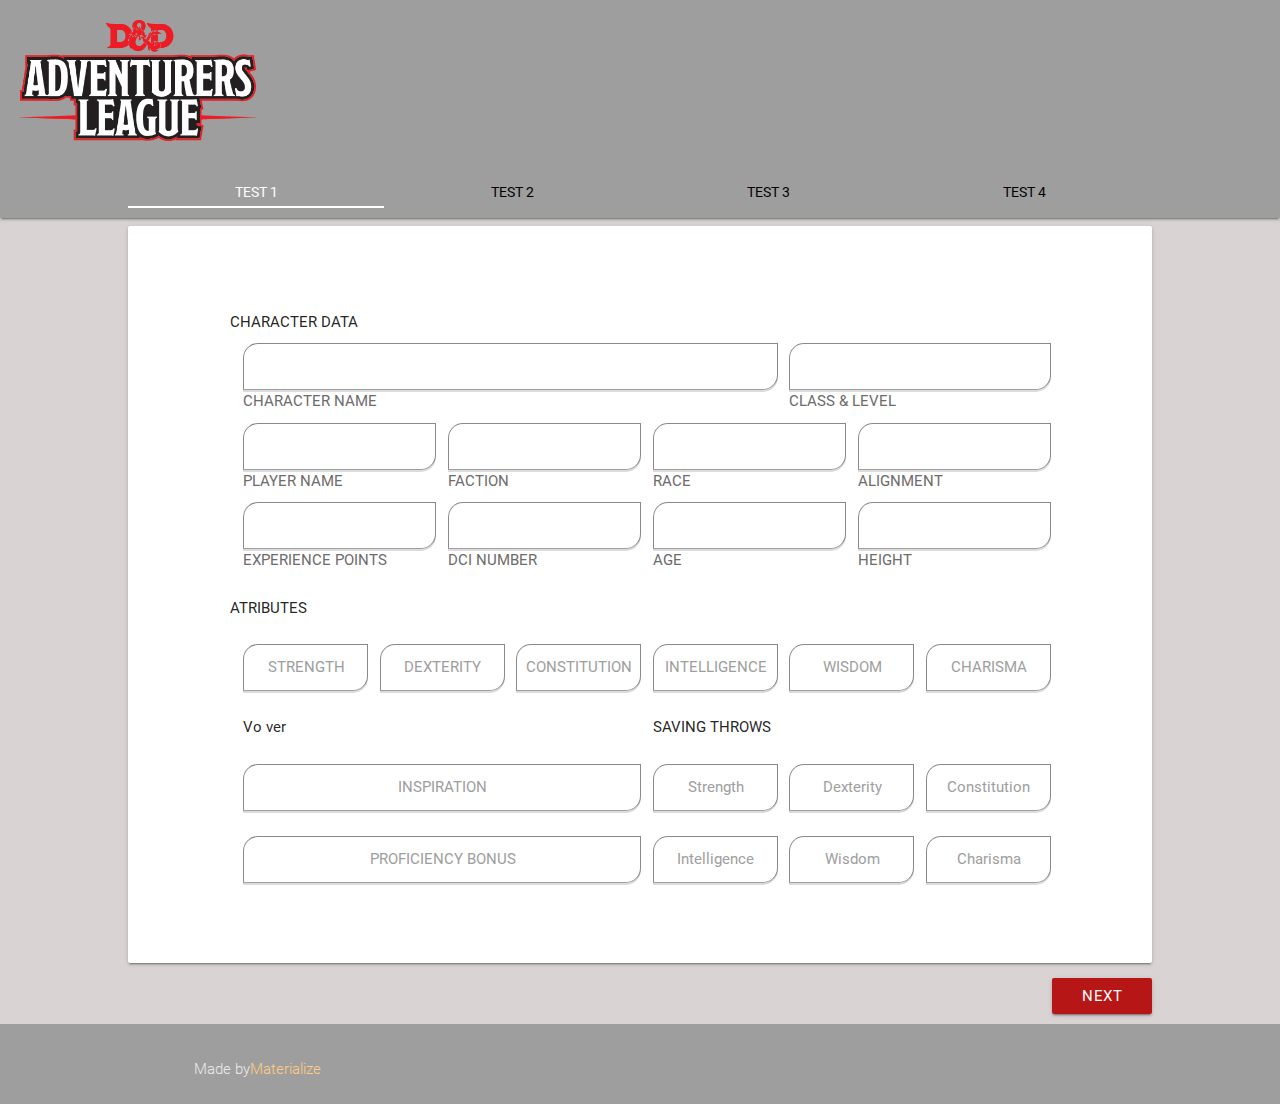
==== index.html @ 2aa26ced "Meu primeiro commit" ====
<!DOCTYPE html>
<html lang="en">
<head>
  <meta http-equiv="Content-Type" content="text/html; charset=UTF-8"/>
  <meta name="viewport" content="width=device-width, initial-scale=1, maximum-scale=1.0"/>
  <title>D&D Sheet Character</title>
  <!-- CSS  -->
  <link href="https://fonts.googleapis.com/icon?family=Material+Icons" rel="stylesheet">
  <link href="css/materialize.css" type="text/css" rel="stylesheet" media="screen,projection"/>
  <link href="css/style.css" type="text/css" rel="stylesheet" media="screen,projection"/>
</head>
<body>
  <!-- Body -->
  <nav class="nav-extended">
    <img class="responsive-img" src="img/dd.png" alt="D&D Logo"> 
    <div class="nav-content row col 12">
        <ul class="tabs tabs-transparent" tabs>
          <li class="tab col s3"><a class="active" href="#test1">Test 1</a></li>
          <li class="tab col s3"><a href="#test2">Test 2</a></li>
          <li class="tab col s3"><a href="#test3">Test 3</a></li>
          <li class="tab col s3"><a href="#test4">Test 4</a></li>
        </ul>
    </div>
  </nav>
  <!-- Aba1 -->
  <div id="test1" class="col s12">
    <div class="row">
      <form class="col s12 teste card-panel">
        <div class="row">
            <p>CHARACTER DATA</p>
          <div class="col s12 m8 l8">
            <input id="charachter_name" type="text" class="validate">
            <label for="charachter_name">CHARACTER NAME</label>
          </div>
          <div class="col s12 m4 l4">
            <input id="class_level" type="text" class="validate">
            <label for="class_level">CLASS & LEVEL</label>
          </div>
        </div>
        <div class="row">
          <div class="col s12 m6 l3">
            <input id="player_name" type="text" class="validate">
            <label for="player_name">PLAYER NAME</label>
          </div>
          <div class="col s12 m6 l3">
            <input id="faction" type="text" class="validate">
            <label for="faction">FACTION</label>
          </div>
          <div class="col s12 m6 l3">
            <input id="class_level" type="text" class="validate">
            <label for="class_level">RACE</label>
          </div>
          <div class="col s12 m6 l3">
            <input id="background" type="text" class="validate">
            <label for="background">ALIGNMENT</label>
          </div> 
        </div>
        <div class="row">
          <div class="col s12 m6 l3">
            <input id="experience_points" type="text" class="validate">
            <label for="experience_points">EXPERIENCE POINTS</label>
          </div>
          <div class="col s12 m6 l3">
            <input id="dci_numberfaction" type="text" class="validate">
            <label for="dci_number">DCI NUMBER</label>
          </div>
          <div class="col s12 m6 l3">
            <input id="age" type="text" class="validate">
            <label for="age">AGE</label>
          </div>
          <div class="col s12 m6 l3">
            <input id="height" type="text" class="validate">
            <label for="height">HEIGHT</label>
          </div>  
        </div>
        <div class="row">
          <p>ATRIBUTES</p>
          <div class="input-field col s6 m4 l2">
            <input id="strength" type="text" class="validate">
            <label for="strength">STRENGTH</label>
          </div>
          <div class="input-field col s6 m4 l2">
            <input id="dexterity" type="text" class="validate">
            <label for="dexterity">DEXTERITY</label>
          </div>
          <div class="input-field col s6 m4 l2">
            <input id="constitution" type="text" class="validate">
            <label for="constitution">CONSTITUTION</label>
          </div>
          <div class="input-field col s6 m4 l2">
            <input id="intelligence" type="text" class="validate">
            <label for="intelligence">INTELLIGENCE</label>
          </div>
          <div class="input-field col s6 m4 l2">
            <input id="wisdom" type="text" class="validate">
            <label for="wisdom">WISDOM</label>
          </div>
          <div class="input-field col s6 m4 l2">
            <input id="charisma" type="text" class="validate">
            <label for="charisma">CHARISMA</label>
          </div>
        </div>
        <div class="row">
          <div class="col s12 m6 l6">
            <p>Vo ver</p>
          </div>
          <div class="col s12 m6 l6">
            <p>SAVING THROWS</p>
          </div>
        </div>
        <div class="row">
          <div class="input-field col s12 m6 l6">
            <input id="strength" type="text" class="validate">
            <label for="strength">INSPIRATION</label>
          </div>
          <div class="input-field col s4 m2 l2">
            <input id="dexterity" type="text" class="validate">
            <label for="dexterity">Strength</label>
          </div>
          <div class="input-field col s4 m2 l2">
            <input id="intelligence" type="text" class="validate">
            <label for="intelligence">Dexterity</label>
          </div>
          <div class="input-field col s4 m2 l2">
            <input id="wisdom" type="text" class="validate">
            <label for="wisdom">Constitution</label>
          </div>
          </div>
          <div class="row">
          <div class="input-field col s12 m6 l6">
            <input id="constitution" type="text" class="validate">
            <label for="constitution">PROFICIENCY BONUS</label>
          </div>
          <div class="input-field col s4 m2 l2">
            <input id="charisma" type="text" class="validate">
            <label for="charisma">Intelligence</label>
          </div>
          <div class="input-field col s4 m2 l2">
            <input id="wisdom" type="text" class="validate">
            <label for="wisdom">Wisdom</label>
          </div>
          <div class="input-field col s4 m2 l2">
            <input id="charisma" type="text" class="validate">
            <label for="charisma">Charisma</label>
          </div>
        </div>
      </form> 
      <a href="#test2" class="waves-effect waves-light btn">next</a>
    </div>  
  </div>
  <!-- Aba2 -->
  <div id="test2" class="col s12">
    <div class="row">
      <form class="col s12 teste">
        <div class="row">
          <div class="col s8">
            <input id="charachter_name" type="text">
            <label for="charachter_name">CHARACTER NAME</label>
          </div>
          <div class="col s4">
            <input id="class_level" type="text">
            <label for="class_level">CLASS & LEVEL</label>
          </div>
        </div>
        <div class="row">
          <div class="col s3">
            <input id="player_name" type="text">
            <label for="player_name">PLAYER NAME</label>
          </div>
          <div class="col s3">
            <input id="faction" type="text">
            <label for="faction">FACTION</label>
          </div>
          <div class="col s3">
            <input id="class_level" type="text">
            <label for="class_level">RACE</label>
          </div>
          <div class="col s3">
            <input id="background" type="text">
            <label for="background">ALIGNMENT</label>
          </div>  
        </div>
      </form>
    </div>  
  </div>
  <!--  Footer -->
  <footer class="page-footer grey">
    <div class="container">
      <div class="row">
        <div class="col l6 s12">
          <div class="footer-copyright">
          Made by <a class="orange-text text-lighten-3" href="http://materializecss.com">Materialize</a>
          </div>
        </div>
      </div>
    </div>
  </footer>
  <!--  Scripts -->
  <script src="https://code.jquery.com/jquery-2.1.1.min.js"></script>
  <script src="js/materialize.js"></script>
  <script src="js/init.js"></script>
  </body>
</html>
---- css/style.css ----
/* Custom Stylesheet */
/**
 * Use this file to override Materialize files so you can update
 * the core Materialize files in the future
 *
 * Made By MaterializeCSS.com
 */

.icon-block {
  padding: 0 15px;
}
.icon-block .material-icons {
	font-size: inherit;
}
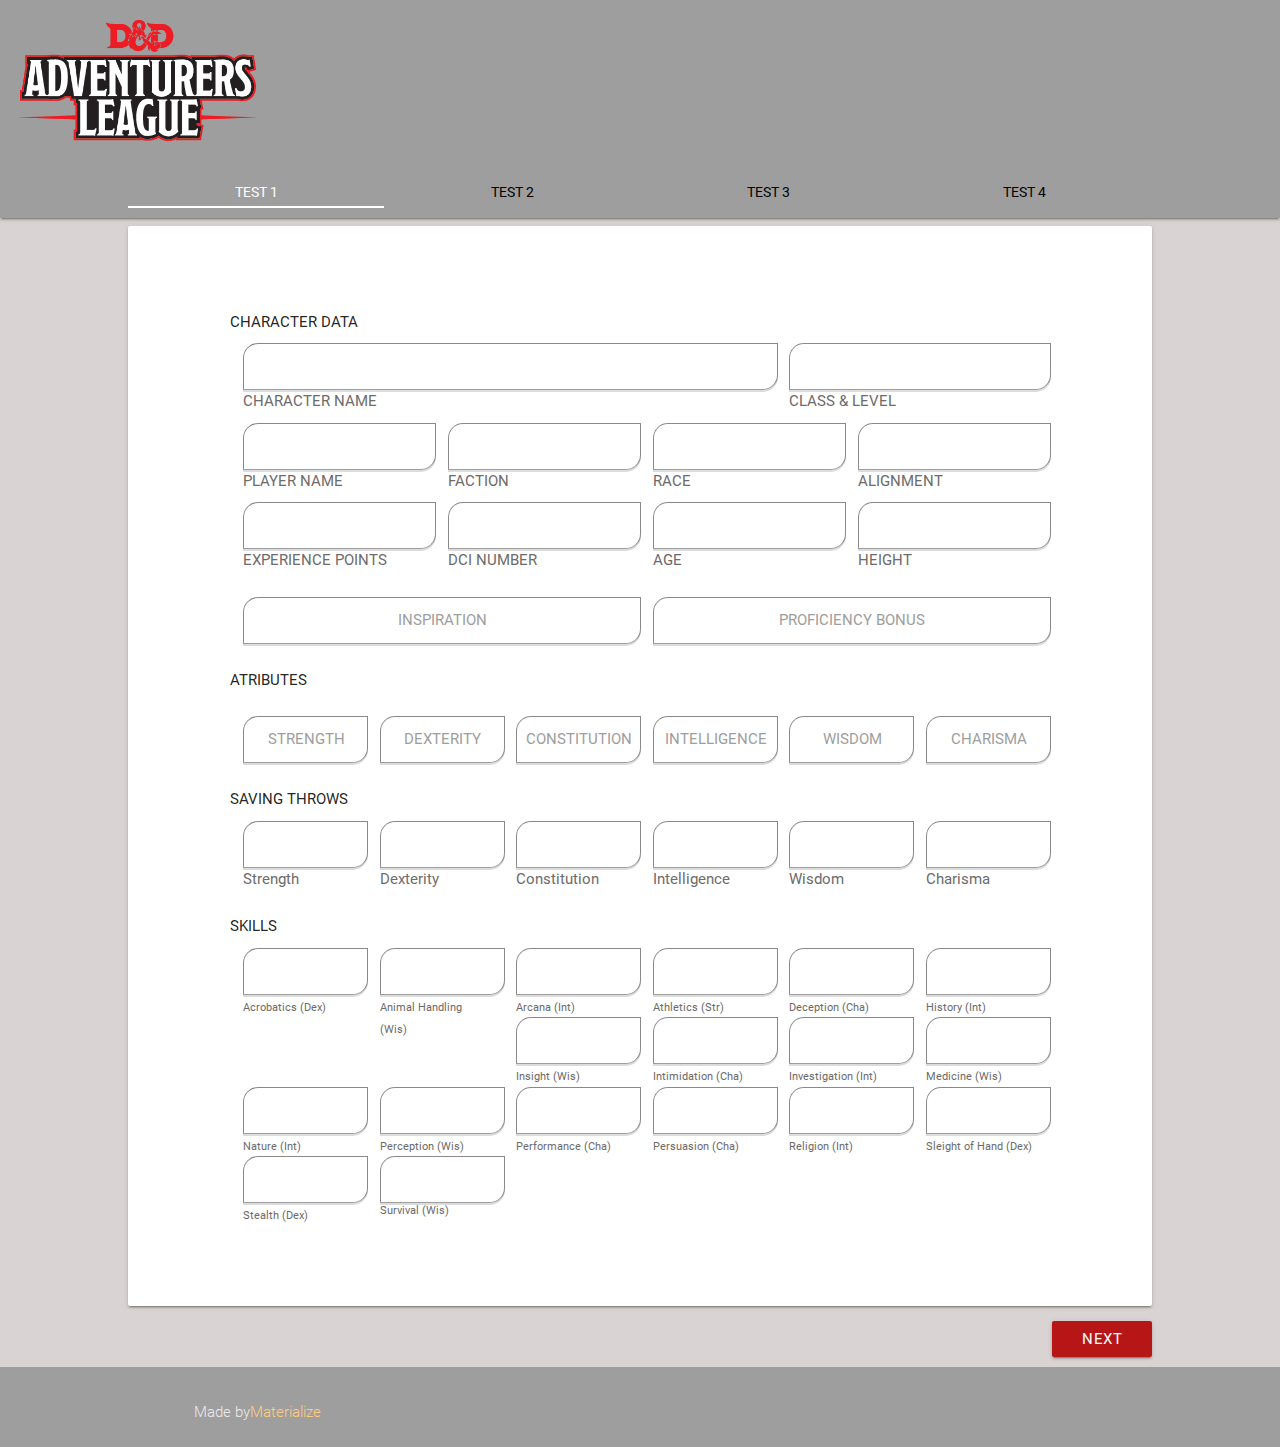
==== commit db635049: "Add skills" ====
--- a/index.html
+++ b/index.html
@@ -74,76 +74,147 @@
           </div>  
         </div>
         <div class="row">
-          <p>ATRIBUTES</p>
-          <div class="input-field col s6 m4 l2">
-            <input id="strength" type="text" class="validate">
-            <label for="strength">STRENGTH</label>
-          </div>
-          <div class="input-field col s6 m4 l2">
-            <input id="dexterity" type="text" class="validate">
-            <label for="dexterity">DEXTERITY</label>
-          </div>
-          <div class="input-field col s6 m4 l2">
-            <input id="constitution" type="text" class="validate">
-            <label for="constitution">CONSTITUTION</label>
-          </div>
-          <div class="input-field col s6 m4 l2">
-            <input id="intelligence" type="text" class="validate">
-            <label for="intelligence">INTELLIGENCE</label>
-          </div>
-          <div class="input-field col s6 m4 l2">
-            <input id="wisdom" type="text" class="validate">
-            <label for="wisdom">WISDOM</label>
-          </div>
-          <div class="input-field col s6 m4 l2">
-            <input id="charisma" type="text" class="validate">
-            <label for="charisma">CHARISMA</label>
-          </div>
-        </div>
-        <div class="row">
-          <div class="col s12 m6 l6">
-            <p>Vo ver</p>
-          </div>
-          <div class="col s12 m6 l6">
-            <p>SAVING THROWS</p>
-          </div>
-        </div>
-        <div class="row">
           <div class="input-field col s12 m6 l6">
             <input id="strength" type="text" class="validate">
             <label for="strength">INSPIRATION</label>
           </div>
-          <div class="input-field col s4 m2 l2">
-            <input id="dexterity" type="text" class="validate">
-            <label for="dexterity">Strength</label>
-          </div>
-          <div class="input-field col s4 m2 l2">
-            <input id="intelligence" type="text" class="validate">
-            <label for="intelligence">Dexterity</label>
-          </div>
-          <div class="input-field col s4 m2 l2">
-            <input id="wisdom" type="text" class="validate">
-            <label for="wisdom">Constitution</label>
-          </div>
-          </div>
-          <div class="row">
           <div class="input-field col s12 m6 l6">
             <input id="constitution" type="text" class="validate">
             <label for="constitution">PROFICIENCY BONUS</label>
           </div>
-          <div class="input-field col s4 m2 l2">
+        </div>
+        <div class="row">
+          <p>ATRIBUTES</p>
+          <div class="input-field col s6 m4 l2">
+            <input id="strength" type="text" class="validate">
+            <label for="strength">STRENGTH</label>
+          </div>
+          <div class="input-field col s6 m4 l2">
+            <input id="dexterity" type="text" class="validate">
+            <label for="dexterity">DEXTERITY</label>
+          </div>
+          <div class="input-field col s6 m4 l2">
+            <input id="constitution" type="text" class="validate">
+            <label for="constitution">CONSTITUTION</label>
+          </div>
+          <div class="input-field col s6 m4 l2">
+            <input id="intelligence" type="text" class="validate">
+            <label for="intelligence">INTELLIGENCE</label>
+          </div>
+          <div class="input-field col s6 m4 l2">
+            <input id="wisdom" type="text" class="validate">
+            <label for="wisdom">WISDOM</label>
+          </div>
+          <div class="input-field col s6 m4 l2">
+            <input id="charisma" type="text" class="validate">
+            <label for="charisma">CHARISMA</label>
+          </div>
+        </div>
+        <div class="row">
+          <p>SAVING THROWS</p>
+          <div class="input col s4 m2 l2">
+            <input id="dexterity" type="text" class="validate">
+            <label for="dexterity">Strength</label>
+          </div>
+          <div class="input col s4 m2 l2">
+            <input id="intelligence" type="text" class="validate">
+            <label for="intelligence">Dexterity</label>
+          </div>
+          <div class="input col s4 m2 l2">
+            <input id="wisdom" type="text" class="validate">
+            <label for="wisdom">Constitution</label>
+          </div>
+          <div class="input col s4 m2 l2">
             <input id="charisma" type="text" class="validate">
             <label for="charisma">Intelligence</label>
           </div>
-          <div class="input-field col s4 m2 l2">
+          <div class="input col s4 m2 l2">
             <input id="wisdom" type="text" class="validate">
             <label for="wisdom">Wisdom</label>
           </div>
-          <div class="input-field col s4 m2 l2">
+          <div class="input col s4 m2 l2">
             <input id="charisma" type="text" class="validate">
             <label for="charisma">Charisma</label>
           </div>
-        </div>
+          </div>
+          <div class="row">
+          <p>SKILLS</p>
+            <div class="input col s6 m4 l2">
+              <input id="acrobatics" type="text" class="validate">
+              <label class="menor" for="acrobatics">Acrobatics (Dex)</label>
+            </div>
+            <div class="input col s6 m4 l2">
+              <input id="charisma" type="text" class="validate">
+              <label class="menor" for="charisma">Animal Handling (Wis)</label>
+            </div>
+            <div class="input col s6 m4 l2">
+              <input id="charisma" type="text" class="validate">
+              <label class="menor" for="charisma">Arcana (Int)</label>
+            </div>
+            <div class="input col s6 m4 l2">
+              <input id="charisma" type="text" class="validate">
+              <label class="menor" for="charisma">Athletics (Str)</label>
+            </div>
+            <div class="input col s6 m4 l2">
+              <input id="charisma" type="text" class="validate">
+              <label class="menor" for="charisma">Deception (Cha)</label>
+            </div>
+            <div class="input col s6 m4 l2">
+              <input id="charisma" type="text" class="validate">
+              <label class="menor" for="charisma">History (Int)</label>
+            </div>
+            <div class="input col s6 m4 l2">
+              <input id="charisma" type="text" class="validate">
+              <label class="menor" for="charisma">Insight (Wis)</label>
+            </div>
+            <div class="input col s6 m4 l2">
+              <input id="charisma" type="text" class="validate">
+              <label class="menor" for="charisma">Intimidation (Cha)</label>
+            </div>
+            <div class="input col s6 m4 l2">
+              <input id="charisma" type="text" class="validate">
+              <label class="menor" for="charisma">Investigation (Int)</label>
+            </div>
+
+            <div class="input col s6 m4 l2">
+              <input id="charisma" type="text" class="validate">
+              <label class="menor" class="menor" for="charisma">Medicine (Wis)</label>
+            </div>
+            <div class="input col s6 m4 l2">
+              <input id="charisma" type="text" class="validate">
+              <label class="menor" for="charisma">Nature (Int)</label>
+            </div>
+            <div class="input col s6 m4 l2">
+              <input id="charisma" type="text" class="validate">
+              <label class="menor" class="menor" for="charisma">Perception (Wis)</label>
+            </div>
+            <div class="input col s6 m4 l2">
+              <input id="charisma" type="text" class="validate">
+              <label class="menor" for="charisma">Performance (Cha)</label>
+            </div>
+            <div class="input col s6 m4 l2">
+              <input id="charisma" type="text" class="validate">
+              <label class="menor" for="charisma">Persuasion (Cha)</label>
+            </div>
+            <div class="input col s6 m4 l2">
+              <input id="charisma" type="text" class="validate">
+              <label class="menor" for="charisma">Religion (Int)</label>
+            </div>
+            <div class="input col s6 m4 l2">
+              <input id="charisma" type="text" class="validate">
+              <label class="menor" for="charisma">Sleight of Hand (Dex)</label>
+            </div>
+            <div class="input col s6 m4 l2">
+              <input id="charisma" type="text" class="validate">
+              <label class="menor" for="charisma">Stealth (Dex)</label>
+            </div>
+            <div class="menor col s6 m4 l2">
+              <input id="charisma" type="text" class="validate">
+              <label class="menor" for="charisma">Survival (Wis)</label>
+            </div>
+
+            
+          </div>
       </form> 
       <a href="#test2" class="waves-effect waves-light btn">next</a>
     </div>  
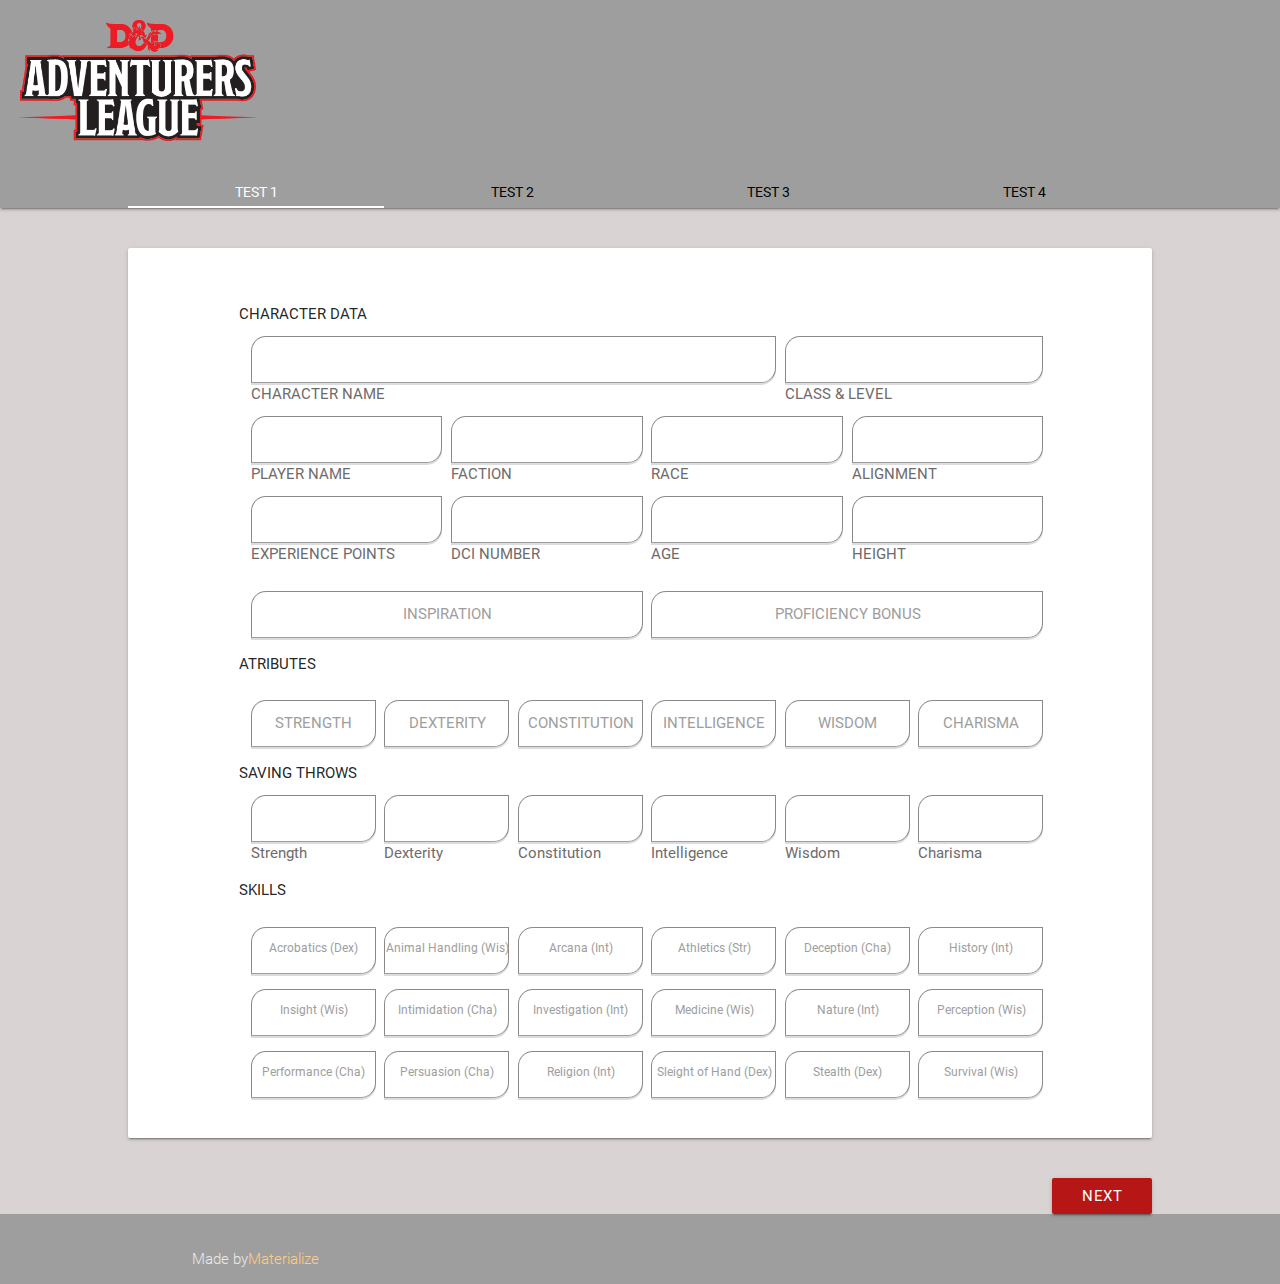
==== commit ac4f6122: "Add label skills" ====
--- a/index.html
+++ b/index.html
@@ -25,50 +25,50 @@
   <!-- Aba1 -->
   <div id="test1" class="col s12">
     <div class="row">
-      <form class="col s12 teste card-panel">
+      <form class="col s12 card-panel">
         <div class="row">
             <p>CHARACTER DATA</p>
-          <div class="col s12 m8 l8">
+          <div class="input col s12 m8 l8">
             <input id="charachter_name" type="text" class="validate">
             <label for="charachter_name">CHARACTER NAME</label>
           </div>
-          <div class="col s12 m4 l4">
+          <div class="input col s12 m4 l4">
             <input id="class_level" type="text" class="validate">
             <label for="class_level">CLASS & LEVEL</label>
           </div>
         </div>
         <div class="row">
-          <div class="col s12 m6 l3">
+          <div class="input col s12 m6 l3">
             <input id="player_name" type="text" class="validate">
             <label for="player_name">PLAYER NAME</label>
           </div>
-          <div class="col s12 m6 l3">
+          <div class="input col s12 m6 l3">
             <input id="faction" type="text" class="validate">
             <label for="faction">FACTION</label>
           </div>
-          <div class="col s12 m6 l3">
+          <div class="input col s12 m6 l3">
             <input id="class_level" type="text" class="validate">
             <label for="class_level">RACE</label>
           </div>
-          <div class="col s12 m6 l3">
+          <div class="input col s12 m6 l3">
             <input id="background" type="text" class="validate">
             <label for="background">ALIGNMENT</label>
           </div> 
         </div>
         <div class="row">
-          <div class="col s12 m6 l3">
+          <div class="input col s12 m6 l3">
             <input id="experience_points" type="text" class="validate">
             <label for="experience_points">EXPERIENCE POINTS</label>
           </div>
-          <div class="col s12 m6 l3">
+          <div class="input col s12 m6 l3">
             <input id="dci_numberfaction" type="text" class="validate">
             <label for="dci_number">DCI NUMBER</label>
           </div>
-          <div class="col s12 m6 l3">
+          <div class="input col s12 m6 l3">
             <input id="age" type="text" class="validate">
             <label for="age">AGE</label>
           </div>
-          <div class="col s12 m6 l3">
+          <div class="input col s12 m6 l3">
             <input id="height" type="text" class="validate">
             <label for="height">HEIGHT</label>
           </div>  
@@ -112,108 +112,105 @@
         </div>
         <div class="row">
           <p>SAVING THROWS</p>
-          <div class="input col s4 m2 l2">
+          <div class="col s4 m2 l2">
             <input id="dexterity" type="text" class="validate">
             <label for="dexterity">Strength</label>
           </div>
-          <div class="input col s4 m2 l2">
+          <div class="col s4 m2 l2">
             <input id="intelligence" type="text" class="validate">
             <label for="intelligence">Dexterity</label>
           </div>
-          <div class="input col s4 m2 l2">
+          <div class="col s4 m2 l2">
             <input id="wisdom" type="text" class="validate">
             <label for="wisdom">Constitution</label>
           </div>
-          <div class="input col s4 m2 l2">
+          <div class="col s4 m2 l2">
             <input id="charisma" type="text" class="validate">
             <label for="charisma">Intelligence</label>
           </div>
-          <div class="input col s4 m2 l2">
+          <div class="col s4 m2 l2">
             <input id="wisdom" type="text" class="validate">
             <label for="wisdom">Wisdom</label>
           </div>
-          <div class="input col s4 m2 l2">
+          <div class="col s4 m2 l2">
             <input id="charisma" type="text" class="validate">
             <label for="charisma">Charisma</label>
           </div>
           </div>
           <div class="row">
           <p>SKILLS</p>
-            <div class="input col s6 m4 l2">
+            <div class="menor input-field col s6 m4 l2">
               <input id="acrobatics" type="text" class="validate">
-              <label class="menor" for="acrobatics">Acrobatics (Dex)</label>
-            </div>
-            <div class="input col s6 m4 l2">
-              <input id="charisma" type="text" class="validate">
-              <label class="menor" for="charisma">Animal Handling (Wis)</label>
-            </div>
-            <div class="input col s6 m4 l2">
-              <input id="charisma" type="text" class="validate">
-              <label class="menor" for="charisma">Arcana (Int)</label>
-            </div>
-            <div class="input col s6 m4 l2">
-              <input id="charisma" type="text" class="validate">
-              <label class="menor" for="charisma">Athletics (Str)</label>
-            </div>
-            <div class="input col s6 m4 l2">
-              <input id="charisma" type="text" class="validate">
-              <label class="menor" for="charisma">Deception (Cha)</label>
-            </div>
-            <div class="input col s6 m4 l2">
-              <input id="charisma" type="text" class="validate">
-              <label class="menor" for="charisma">History (Int)</label>
-            </div>
-            <div class="input col s6 m4 l2">
-              <input id="charisma" type="text" class="validate">
-              <label class="menor" for="charisma">Insight (Wis)</label>
-            </div>
-            <div class="input col s6 m4 l2">
-              <input id="charisma" type="text" class="validate">
-              <label class="menor" for="charisma">Intimidation (Cha)</label>
-            </div>
-            <div class="input col s6 m4 l2">
-              <input id="charisma" type="text" class="validate">
-              <label class="menor" for="charisma">Investigation (Int)</label>
-            </div>
-
-            <div class="input col s6 m4 l2">
-              <input id="charisma" type="text" class="validate">
-              <label class="menor" class="menor" for="charisma">Medicine (Wis)</label>
-            </div>
-            <div class="input col s6 m4 l2">
-              <input id="charisma" type="text" class="validate">
-              <label class="menor" for="charisma">Nature (Int)</label>
-            </div>
-            <div class="input col s6 m4 l2">
-              <input id="charisma" type="text" class="validate">
-              <label class="menor" class="menor" for="charisma">Perception (Wis)</label>
-            </div>
-            <div class="input col s6 m4 l2">
-              <input id="charisma" type="text" class="validate">
-              <label class="menor" for="charisma">Performance (Cha)</label>
-            </div>
-            <div class="input col s6 m4 l2">
-              <input id="charisma" type="text" class="validate">
-              <label class="menor" for="charisma">Persuasion (Cha)</label>
-            </div>
-            <div class="input col s6 m4 l2">
-              <input id="charisma" type="text" class="validate">
-              <label class="menor" for="charisma">Religion (Int)</label>
-            </div>
-            <div class="input col s6 m4 l2">
-              <input id="charisma" type="text" class="validate">
-              <label class="menor" for="charisma">Sleight of Hand (Dex)</label>
-            </div>
-            <div class="input col s6 m4 l2">
-              <input id="charisma" type="text" class="validate">
-              <label class="menor" for="charisma">Stealth (Dex)</label>
-            </div>
-            <div class="menor col s6 m4 l2">
-              <input id="charisma" type="text" class="validate">
-              <label class="menor" for="charisma">Survival (Wis)</label>
-            </div>
-
-            
+              <label for="acrobatics">Acrobatics (Dex)</label>
+            </div>
+            <div class="menor input-field col s6 m4 l2">
+              <input id="aniaml_handling" type="text" class="validate">
+              <label for="aniaml_handling">Animal Handling (Wis)</label>
+            </div>
+            <div class="menor input-field col s6 m4 l2">
+              <input id="arcana" type="text" class="validate">
+              <label for="arcana">Arcana (Int)</label>
+            </div>
+            <div class="menor input-field col s6 m4 l2">
+              <input id="athletics" type="text" class="validate">
+              <label for="athletics">Athletics (Str)</label>
+            </div>
+            <div class="menor input-field col s6 m4 l2">
+              <input id="deception" type="text" class="validate">
+              <label for="deception">Deception (Cha)</label>
+            </div>
+            <div class="menor input-field col s6 m4 l2">
+              <input id="history" type="text" class="validate">
+              <label for="history">History (Int)</label>
+            </div>
+            <div class="menor input-field col s6 m4 l2">
+              <input id="insight" type="text" class="validate">
+              <label for="insight">Insight (Wis)</label>
+            </div>
+            <div class="menor input-field col s6 m4 l2">
+              <input id="intimidation" type="text" class="validate">
+              <label for="intimidation">Intimidation (Cha)</label>
+            </div>
+            <div class="menor input-field col s6 m4 l2">
+              <input id="investigation" type="text" class="validate">
+              <label for="investigation">Investigation (Int)</label>
+            </div>
+            <div class="menor input-field col s6 m4 l2">
+              <input id="medicine" type="text" class="validate">
+              <label for="medicine">Medicine (Wis)</label>
+            </div>
+            <div class="menor input-field col s6 m4 l2">
+              <input id="nature" type="text" class="validate">
+              <label for="nature">Nature (Int)</label>
+            </div>
+            <div class="menor input-field col s6 m4 l2">
+              <input id="perception" type="text" class="validate">
+              <label for="perception">Perception (Wis)</label>
+            </div>
+            <div class="menor input-field col s6 m4 l2">
+              <input id="performance" type="text" class="validate">
+              <label for="performance">Performance (Cha)</label>
+            </div>
+            <div class="menor input-field col s6 m4 l2">
+              <input id="persuasion" type="text" class="validate">
+              <label for="persuasion">Persuasion (Cha)</label>
+            </div>
+            <div class="menor input-field col s6 m4 l2">
+              <input id="religion" type="text" class="validate">
+              <label for="religion">Religion (Int)</label>
+            </div>
+            <div class="menor input-field col s6 m4 l2">
+              <input id="sleight_hand" type="text" class="validate">
+              <label for="sleight_hand">Sleight of Hand (Dex)</label>
+            </div>
+            <div class="menor input-field col s6 m4 l2">
+              <input id="stealth" type="text" class="validate">
+              <label for="stealth">Stealth (Dex)</label>
+            </div>
+            <div class="menor input-field col s6 m4 l2">
+              <input id="survival" type="text" class="validate">
+              <label for="survival">Survival (Wis)</label>
+            </div>
           </div>
       </form> 
       <a href="#test2" class="waves-effect waves-light btn">next</a>
@@ -222,35 +219,34 @@
   <!-- Aba2 -->
   <div id="test2" class="col s12">
     <div class="row">
-      <form class="col s12 teste">
-        <div class="row">
-          <div class="col s8">
-            <input id="charachter_name" type="text">
-            <label for="charachter_name">CHARACTER NAME</label>
-          </div>
-          <div class="col s4">
-            <input id="class_level" type="text">
-            <label for="class_level">CLASS & LEVEL</label>
-          </div>
-        </div>
-        <div class="row">
-          <div class="col s3">
-            <input id="player_name" type="text">
-            <label for="player_name">PLAYER NAME</label>
-          </div>
-          <div class="col s3">
-            <input id="faction" type="text">
-            <label for="faction">FACTION</label>
-          </div>
-          <div class="col s3">
-            <input id="class_level" type="text">
-            <label for="class_level">RACE</label>
-          </div>
-          <div class="col s3">
-            <input id="background" type="text">
-            <label for="background">ALIGNMENT</label>
-          </div>  
-        </div>
+      <form class="input col s12 card-panel">
+        <div class="row">
+          <div class="input-field col s6 m4 l4">
+            <input id="armor_class" type="text" class="validate">
+            <label for="armor_class">ARMOR CLASS</label>
+          </div>
+          <div class="input-field col s4">
+            <input id="initiative" type="text" class="validate">
+            <label for="initiative">INITIATIVE</label>
+          </div>
+          <div class="input-field col s4">
+            <input id="speed" type="text" class="validate">
+            <label for="speed">SPEED</label>
+          </div>
+        </div>
+        <div class="row">
+          <div class="input-field col s4">
+            <input id="speed" type="text" class="validate">
+            <label for="speed">SPEED</label>
+          </div>
+        </div>
+        <div class="row">
+          <div class="input col s6">
+              banana
+            <textarea id="textarea1" class="materialize-textarea"></textarea>
+            <label for="textarea1">OTHER PROFICIENCIES & LANGUAGES</label>
+          </div>
+      </div>
       </form>
     </div>  
   </div>
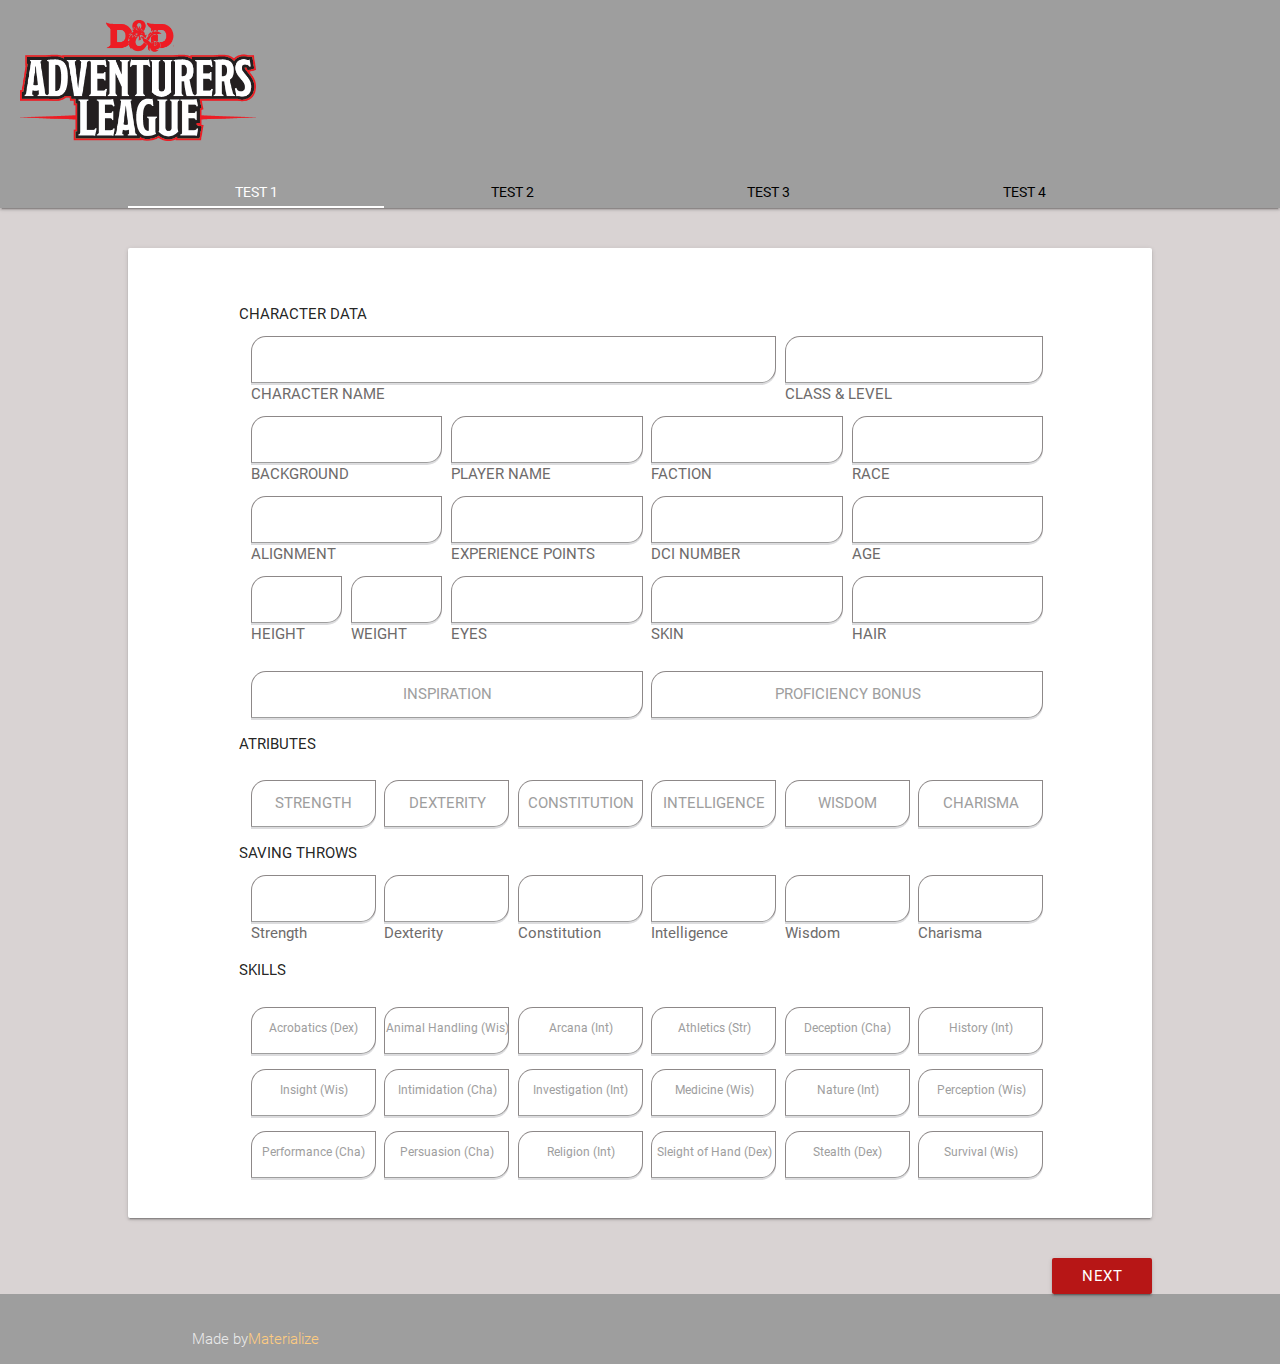
==== commit 61376800: "Add label skills" ====
--- a/index.html
+++ b/index.html
@@ -38,40 +38,62 @@
           </div>
         </div>
         <div class="row">
-          <div class="input col s12 m6 l3">
+          <div class="input col s6 m6 l3">
+            <input id="background" type="text" class="validate">
+            <label for="background">BACKGROUND</label>
+          </div>
+          <div class="input col s6 m6 l3">
             <input id="player_name" type="text" class="validate">
             <label for="player_name">PLAYER NAME</label>
           </div>
-          <div class="input col s12 m6 l3">
+          <div class="input col s6 m6 l3">
             <input id="faction" type="text" class="validate">
             <label for="faction">FACTION</label>
           </div>
-          <div class="input col s12 m6 l3">
+          <div class="input col s6 m6 l3">
             <input id="class_level" type="text" class="validate">
             <label for="class_level">RACE</label>
           </div>
-          <div class="input col s12 m6 l3">
+        </div>
+        <div class="row">
+          <div class="input col s6 m6 l3">
             <input id="background" type="text" class="validate">
             <label for="background">ALIGNMENT</label>
           </div> 
-        </div>
-        <div class="row">
-          <div class="input col s12 m6 l3">
+          <div class="input col s6 m6 l3">
             <input id="experience_points" type="text" class="validate">
             <label for="experience_points">EXPERIENCE POINTS</label>
           </div>
-          <div class="input col s12 m6 l3">
+          <div class="input col s6 m6 l3">
             <input id="dci_numberfaction" type="text" class="validate">
             <label for="dci_number">DCI NUMBER</label>
           </div>
-          <div class="input col s12 m6 l3">
+          <div class="input col s6 m6 l3">
             <input id="age" type="text" class="validate">
             <label for="age">AGE</label>
           </div>
-          <div class="input col s12 m6 l3">
+        </div>
+          <div class="row">
+          <div class="input col s3 m3 l2_5">
             <input id="height" type="text" class="validate">
             <label for="height">HEIGHT</label>
           </div>  
+          <div class="input col s3 m3 l2_5">
+            <input id="weight" type="text" class="validate">
+            <label for="weight">WEIGHT</label>
+          </div>
+          <div class="input col s6 m6 l3">
+            <input id="eyes" type="text" class="validate">
+            <label for="eyes">EYES</label>
+          </div> 
+          <div class="input col s6 m6 l3">
+            <input id="skin" type="text" class="validate">
+            <label for="skin">SKIN</label>
+          </div> 
+          <div class="input col s6 m6 l3">
+            <input id="hair" type="text" class="validate">
+            <label for="hair">HAIR</label>
+          </div> 
         </div>
         <div class="row">
           <div class="input-field col s12 m6 l6">
@@ -221,6 +243,18 @@
     <div class="row">
       <form class="input col s12 card-panel">
         <div class="row">
+          <div class="input-field col s6 m4 l12">
+            <input id="armor_class" type="text" class="validate">
+            <label for="armor_class">PASSIVE WISDOM (PERCEPTION)</label>
+          </div>
+        </div>
+        <div class="row">
+          <div class="input col l12">
+            <textarea id="textarea1" class="materialize-textarea"></textarea>
+            <label for="textarea1">OTHER PROFICIENCIES & LANGUAGES</label>
+          </div>
+        </div>
+        <div class="row">
           <div class="input-field col s6 m4 l4">
             <input id="armor_class" type="text" class="validate">
             <label for="armor_class">ARMOR CLASS</label>
@@ -235,16 +269,19 @@
           </div>
         </div>
         <div class="row">
-          <div class="input-field col s4">
+          <div class="input-field margin-block col s6 m4 l5">
             <input id="speed" type="text" class="validate">
-            <label for="speed">SPEED</label>
-          </div>
-        </div>
-        <div class="row">
-          <div class="input col s6">
-              banana
+            <label for="speed">Hit Point Maximum</label>
+          </div>
+        </div>
+        <div class="row">
+          <div class="input col l4">
             <textarea id="textarea1" class="materialize-textarea"></textarea>
-            <label for="textarea1">OTHER PROFICIENCIES & LANGUAGES</label>
+            <label for="textarea1">CURRENT HIT POINTS</label>
+          </div>
+          <div class="input col l4">
+            <textarea id="textarea1" class="materialize-textarea"></textarea>
+            <label for="textarea1">TEMPORARY HIT POINTS</label>
           </div>
       </div>
       </form>
--- a/css/style.css
+++ b/css/style.css
@@ -11,4 +11,7 @@
 }
 .icon-block .material-icons {
 	font-size: inherit;
+}
+.margin-block {
+  margin-bottom: 20px;
 }